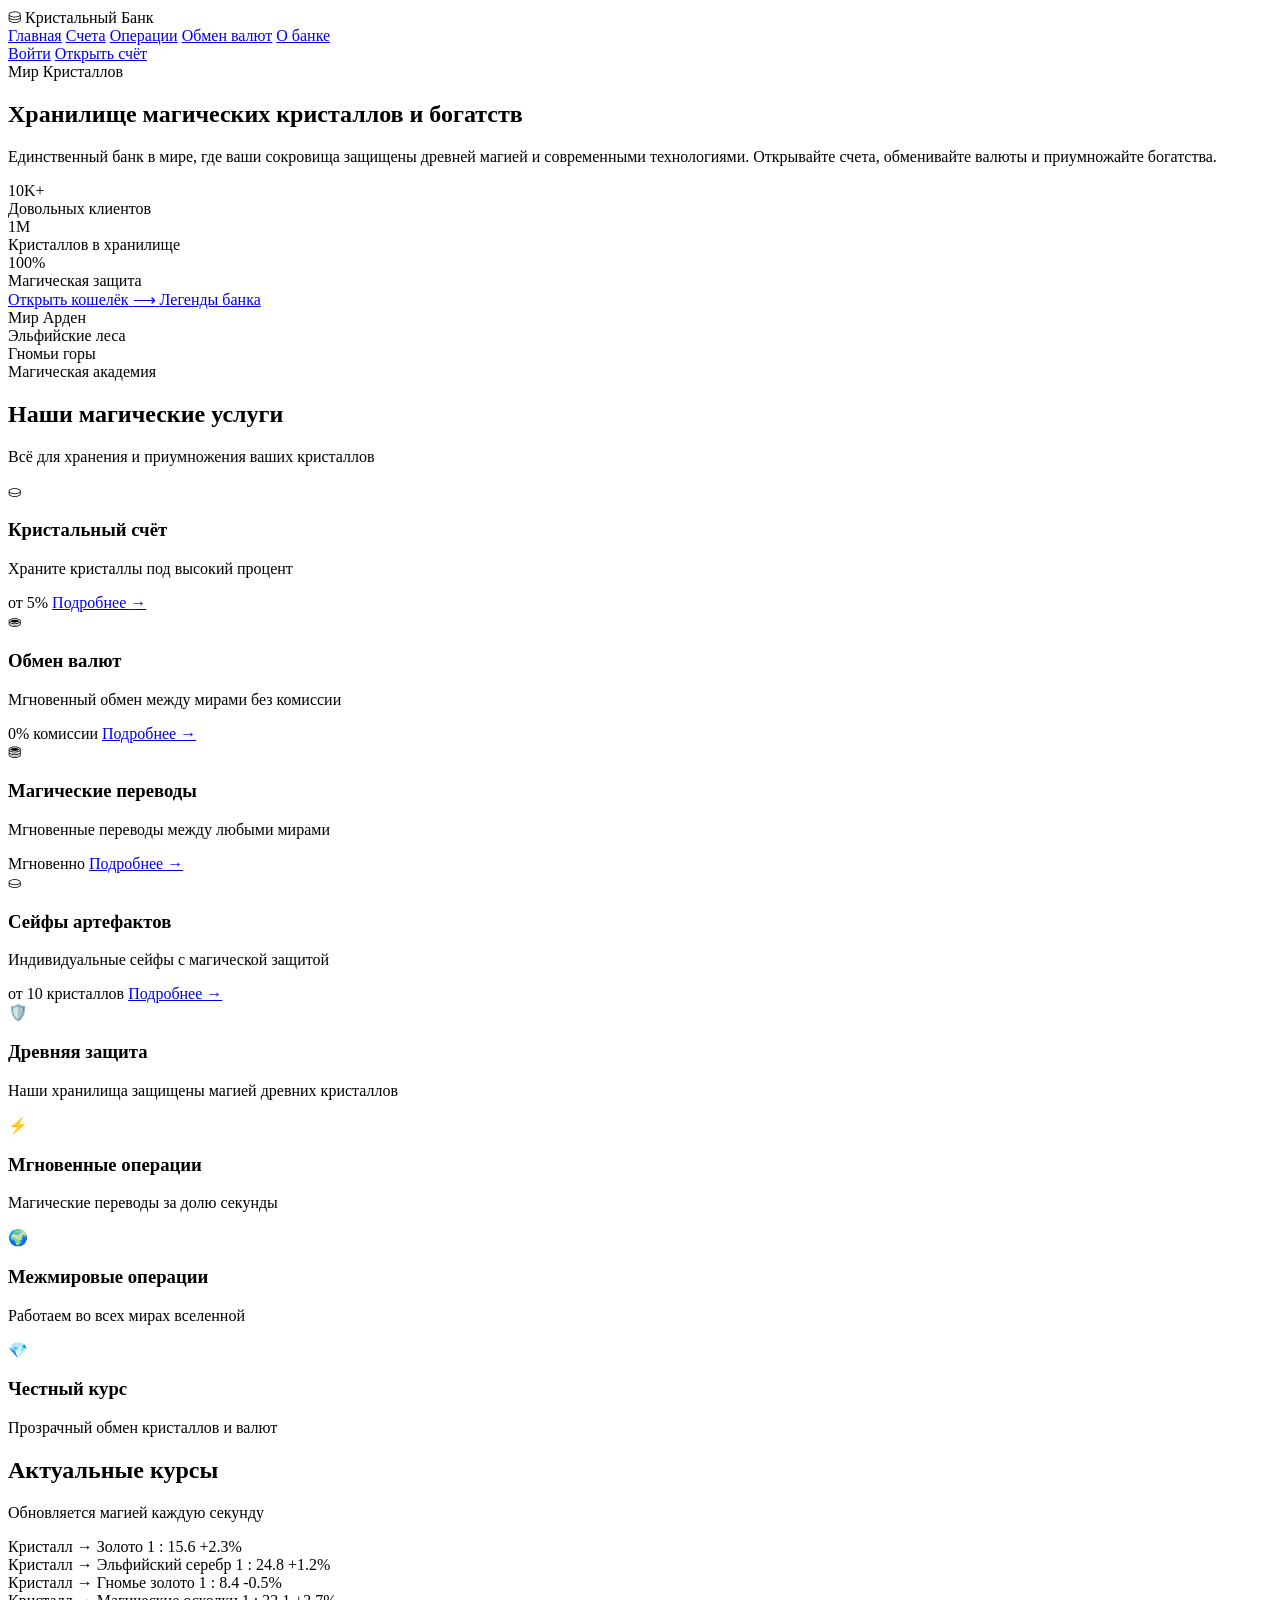
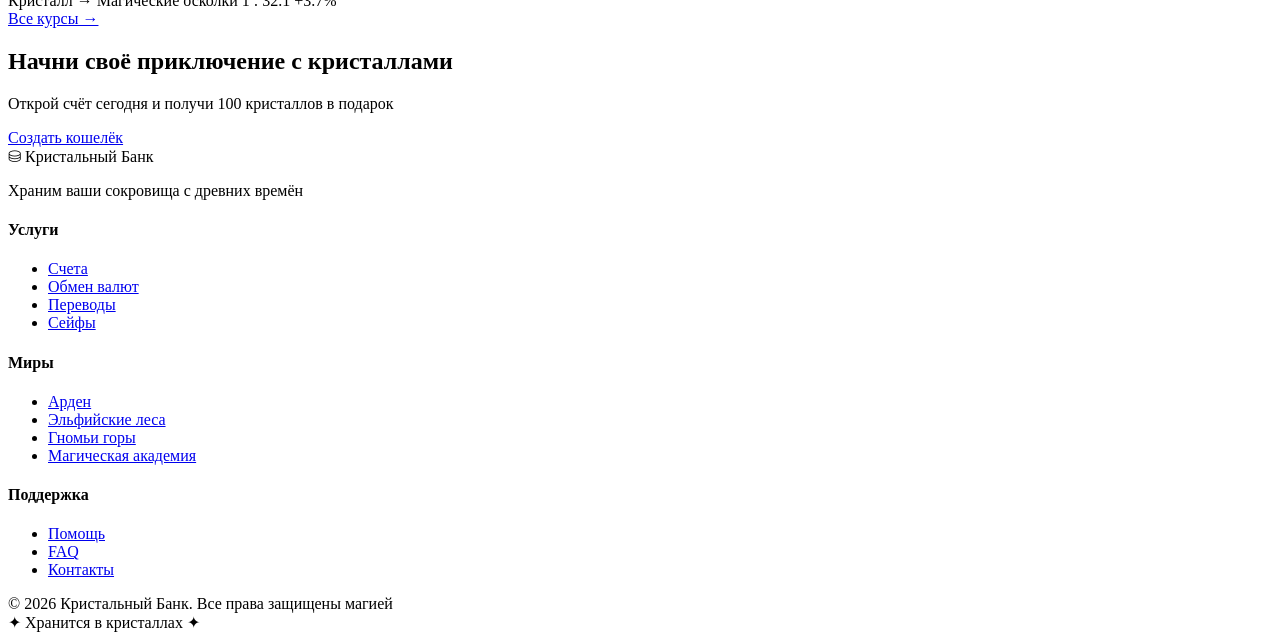
==== src/main/resources/templates/index.html @ 1b91d8c1 "Delete readme and add main bank template" ====
<!DOCTYPE html>
<html lang="ru" xmlns:th="http://www.thymeleaf.org">
<head>
    <meta charset="UTF-8">
    <meta name="viewport" content="width=device-width, initial-scale=1.0">
    <title>Кристальный Банк | Мир Кристаллов</title>
    <!-- Подключение CSS -->
    <link rel="stylesheet" href="/css/main.css">
    <!-- Шрифты -->
    <link rel="preconnect" href="https://fonts.googleapis.com">
    <link rel="preconnect" href="https://fonts.gstatic.com" crossorigin>
    <link href="https://fonts.googleapis.com/css2?family=Inter:wght@300;400;500;600;700;800&display=swap" rel="stylesheet">
</head>
<body>
<!-- Фоновые декоративные элементы (для атмосферы) -->
<div class="bg-decoration">
    <div class="crystal crystal-1"></div>
    <div class="crystal crystal-2"></div>
    <div class="crystal crystal-3"></div>
    <div class="crystal crystal-4"></div>
</div>

<!-- ШАПКА -->
<header class="header">
    <div class="container header-container">
        <div class="logo">
            <span class="logo-icon">⛁</span>
            <span class="logo-text" th:text="${bankName} ?: 'Кристальный Банк'">Кристальный Банк</span>
        </div>
        <nav class="nav">
            <a href="#" class="nav-link" th:href="@{/}">Главная</a>
            <a href="#" class="nav-link" th:href="@{/accounts}">Счета</a>
            <a href="#" class="nav-link" th:href="@{/transactions}">Операции</a>
            <a href="#" class="nav-link" th:href="@{/exchange}">Обмен валют</a>
            <a href="#" class="nav-link" th:href="@{/about}">О банке</a>
        </nav>
        <div class="header-actions">
            <a href="#" class="btn btn-outline" th:href="@{/login}">Войти</a>
            <a href="#" class="btn btn-primary" th:href="@{/register}">Открыть счёт</a>
        </div>
    </div>
</header>

<!-- ГЛАВНЫЙ ЭКРАН (HERO) -->
<section class="hero">
    <div class="container hero-container">
        <div class="hero-content">
            <div class="hero-badge" th:text="${worldName} ?: 'Мир Кристаллов'">Мир Кристаллов</div>
            <h1 class="hero-title">
                Хранилище <span class="gradient-text">магических кристаллов</span> и богатств
            </h1>
            <p class="hero-description">
                Единственный банк в мире, где ваши сокровища защищены древней магией и современными технологиями.
                Открывайте счета, обменивайте валюты и приумножайте богатства.
            </p>
            <div class="hero-stats">
                <div class="stat-item">
                    <div class="stat-value" th:text="${clientCount} ?: '10K+'">10K+</div>
                    <div class="stat-label">Довольных клиентов</div>
                </div>
                <div class="stat-item">
                    <div class="stat-value" th:text="${crystalCount} ?: '1M'">1M</div>
                    <div class="stat-label">Кристаллов в хранилище</div>
                </div>
                <div class="stat-item">
                    <div class="stat-value" th:text="${securityLevel} ?: '100%'">100%</div>
                    <div class="stat-label">Магическая защита</div>
                </div>
            </div>
            <div class="hero-buttons">
                <a href="#" class="btn btn-primary btn-large" th:href="@{/register}">
                    <span class="btn-text">Открыть кошелёк</span>
                    <span class="btn-icon">⟶</span>
                </a>
                <a href="#" class="btn btn-outline btn-large" th:href="@{/about}">
                    <span class="btn-text">Легенды банка</span>
                </a>
            </div>
        </div>
        <div class="hero-image">
            <div class="crystal-display">
                <div class="floating-crystal crystal-orange"></div>
                <div class="floating-crystal crystal-blue"></div>
                <div class="floating-crystal crystal-orange-small"></div>
                <div class="floating-crystal crystal-blue-small"></div>
                <div class="crystal-glow"></div>
            </div>
        </div>
    </div>
</section>

<!-- ПАРТНЁРЫ / МИРЫ -->
<section class="partners">
    <div class="container">
        <div class="partners-grid" th:each="world : ${worlds} ?: ${defaultWorlds}">
            <div class="partner-item" th:text="${world.name} ?: 'Мир Арден'">Мир Арден</div>
            <div class="partner-item" th:text="${world.name2} ?: 'Эльфийские леса'">Эльфийские леса</div>
            <div class="partner-item" th:text="${world.name3} ?: 'Гномьи горы'">Гномьи горы</div>
            <div class="partner-item" th:text="${world.name4} ?: 'Магическая академия'">Магическая академия</div>
        </div>
    </div>
</section>

<!-- УСЛУГИ -->
<section class="services">
    <div class="container">
        <div class="section-header">
            <h2 class="section-title">Наши <span class="gradient-text">магические</span> услуги</h2>
            <p class="section-description">Всё для хранения и приумножения ваших кристаллов</p>
        </div>

        <div class="services-grid">
            <!-- Карточка 1 -->
            <div class="service-card" th:each="service : ${services}">
                <div class="card-icon">⛀</div>
                <h3 class="card-title" th:text="${service.name} ?: 'Кристальный счёт'">Кристальный счёт</h3>
                <p class="card-description" th:text="${service.desc} ?: 'Храните кристаллы под высокий процент'">
                    Храните кристаллы под высокий процент
                </p>
                <div class="card-footer">
                    <span class="card-rate" th:text="${service.rate} ?: 'от 5%'">от 5%</span>
                    <a href="#" class="card-link" th:href="@{${service.link} ?: '/accounts'}">
                        Подробнее <span class="link-arrow">→</span>
                    </a>
                </div>
            </div>

            <!-- Карточка 2 (статическая, если нет динамики) -->
            <div class="service-card">
                <div class="card-icon">⛂</div>
                <h3 class="card-title">Обмен валют</h3>
                <p class="card-description">Мгновенный обмен между мирами без комиссии</p>
                <div class="card-footer">
                    <span class="card-rate">0% комиссии</span>
                    <a href="#" class="card-link" th:href="@{/exchange}">Подробнее →</a>
                </div>
            </div>

            <!-- Карточка 3 -->
            <div class="service-card">
                <div class="card-icon">⛃</div>
                <h3 class="card-title">Магические переводы</h3>
                <p class="card-description">Мгновенные переводы между любыми мирами</p>
                <div class="card-footer">
                    <span class="card-rate">Мгновенно</span>
                    <a href="#" class="card-link" th:href="@{/transfers}">Подробнее →</a>
                </div>
            </div>

            <!-- Карточка 4 -->
            <div class="service-card">
                <div class="card-icon">⛀</div>
                <h3 class="card-title">Сейфы артефактов</h3>
                <p class="card-description">Индивидуальные сейфы с магической защитой</p>
                <div class="card-footer">
                    <span class="card-rate">от 10 кристаллов</span>
                    <a href="#" class="card-link" th:href="@{/vaults}">Подробнее →</a>
                </div>
            </div>
        </div>
    </div>
</section>

<!-- ПРЕИМУЩЕСТВА -->
<section class="advantages">
    <div class="container">
        <div class="advantages-grid">
            <div class="advantage-item">
                <div class="advantage-icon">🛡️</div>
                <h3>Древняя защита</h3>
                <p>Наши хранилища защищены магией древних кристаллов</p>
            </div>
            <div class="advantage-item">
                <div class="advantage-icon">⚡</div>
                <h3>Мгновенные операции</h3>
                <p>Магические переводы за долю секунды</p>
            </div>
            <div class="advantage-item">
                <div class="advantage-icon">🌍</div>
                <h3>Межмировые операции</h3>
                <p>Работаем во всех мирах вселенной</p>
            </div>
            <div class="advantage-item">
                <div class="advantage-icon">💎</div>
                <h3>Честный курс</h3>
                <p>Прозрачный обмен кристаллов и валют</p>
            </div>
        </div>
    </div>
</section>

<!-- КУРСЫ КРИСТАЛЛОВ -->
<section class="rates">
    <div class="container">
        <div class="section-header">
            <h2 class="section-title">Актуальные <span class="gradient-text">курсы</span></h2>
            <p class="section-description">Обновляется магией каждую секунду</p>
        </div>

        <div class="rates-table" th:each="rate : ${exchangeRates}">
            <div class="rate-row" th:each="rate, iterStat : ${exchangeRates}">
                <span class="currency" th:text="${rate.currency} ?: 'Кристалл → Золото'">Кристалл → Золото</span>
                <span class="value" th:text="${rate.value} ?: '1 : 15.6'">1 : 15.6</span>
                <span class="change" th:classappend="${rate.change > 0} ? 'positive' : 'negative'"
                      th:text="${rate.change} ?: '+2.3%'">+2.3%</span>
            </div>
            <!-- Статические примеры -->
            <div class="rate-row">
                <span class="currency">Кристалл → Эльфийский серебр</span>
                <span class="value">1 : 24.8</span>
                <span class="change positive">+1.2%</span>
            </div>
            <div class="rate-row">
                <span class="currency">Кристалл → Гномье золото</span>
                <span class="value">1 : 8.4</span>
                <span class="change negative">-0.5%</span>
            </div>
            <div class="rate-row">
                <span class="currency">Кристалл → Магические осколки</span>
                <span class="value">1 : 32.1</span>
                <span class="change positive">+3.7%</span>
            </div>
        </div>

        <div class="rates-footer">
            <a href="#" class="btn btn-outline" th:href="@{/exchange}">Все курсы →</a>
        </div>
    </div>
</section>

<!-- ПРИЗЫВ К ДЕЙСТВИЮ -->
<section class="cta">
    <div class="container">
        <div class="cta-content">
            <h2 class="cta-title">Начни своё приключение с кристаллами</h2>
            <p class="cta-description">Открой счёт сегодня и получи 100 кристаллов в подарок</p>
            <a href="#" class="btn btn-primary btn-large" th:href="@{/register}">
                <span class="btn-text">Создать кошелёк</span>
            </a>
        </div>
        <div class="cta-decoration"></div>
    </div>
</section>

<!-- ПОДВАЛ -->
<footer class="footer">
    <div class="container">
        <div class="footer-grid">
            <div class="footer-col">
                <div class="footer-logo">
                    <span class="logo-icon">⛁</span>
                    <span class="logo-text" th:text="${bankName} ?: 'Кристальный Банк'">Кристальный Банк</span>
                </div>
                <p class="footer-description">
                    Храним ваши сокровища с древних времён
                </p>
            </div>

            <div class="footer-col">
                <h4>Услуги</h4>
                <ul>
                    <li><a href="#" th:href="@{/accounts}">Счета</a></li>
                    <li><a href="#" th:href="@{/exchange}">Обмен валют</a></li>
                    <li><a href="#" th:href="@{/transfers}">Переводы</a></li>
                    <li><a href="#" th:href="@{/vaults}">Сейфы</a></li>
                </ul>
            </div>

            <div class="footer-col">
                <h4>Миры</h4>
                <ul>
                    <li><a href="#">Арден</a></li>
                    <li><a href="#">Эльфийские леса</a></li>
                    <li><a href="#">Гномьи горы</a></li>
                    <li><a href="#">Магическая академия</a></li>
                </ul>
            </div>

            <div class="footer-col">
                <h4>Поддержка</h4>
                <ul>
                    <li><a href="#" th:href="@{/help}">Помощь</a></li>
                    <li><a href="#" th:href="@{/faq}">FAQ</a></li>
                    <li><a href="#" th:href="@{/contacts}">Контакты</a></li>
                </ul>
            </div>
        </div>

        <div class="footer-bottom">
            <div class="copyright" th:text="${copyright} ?: '© 2026 Кристальный Банк. Все права защищены магией'">
                © 2026 Кристальный Банк. Все права защищены магией
            </div>
            <div class="magic-signature">✦ Хранится в кристаллах ✦</div>
        </div>
    </div>
</footer>
</body>
</html>
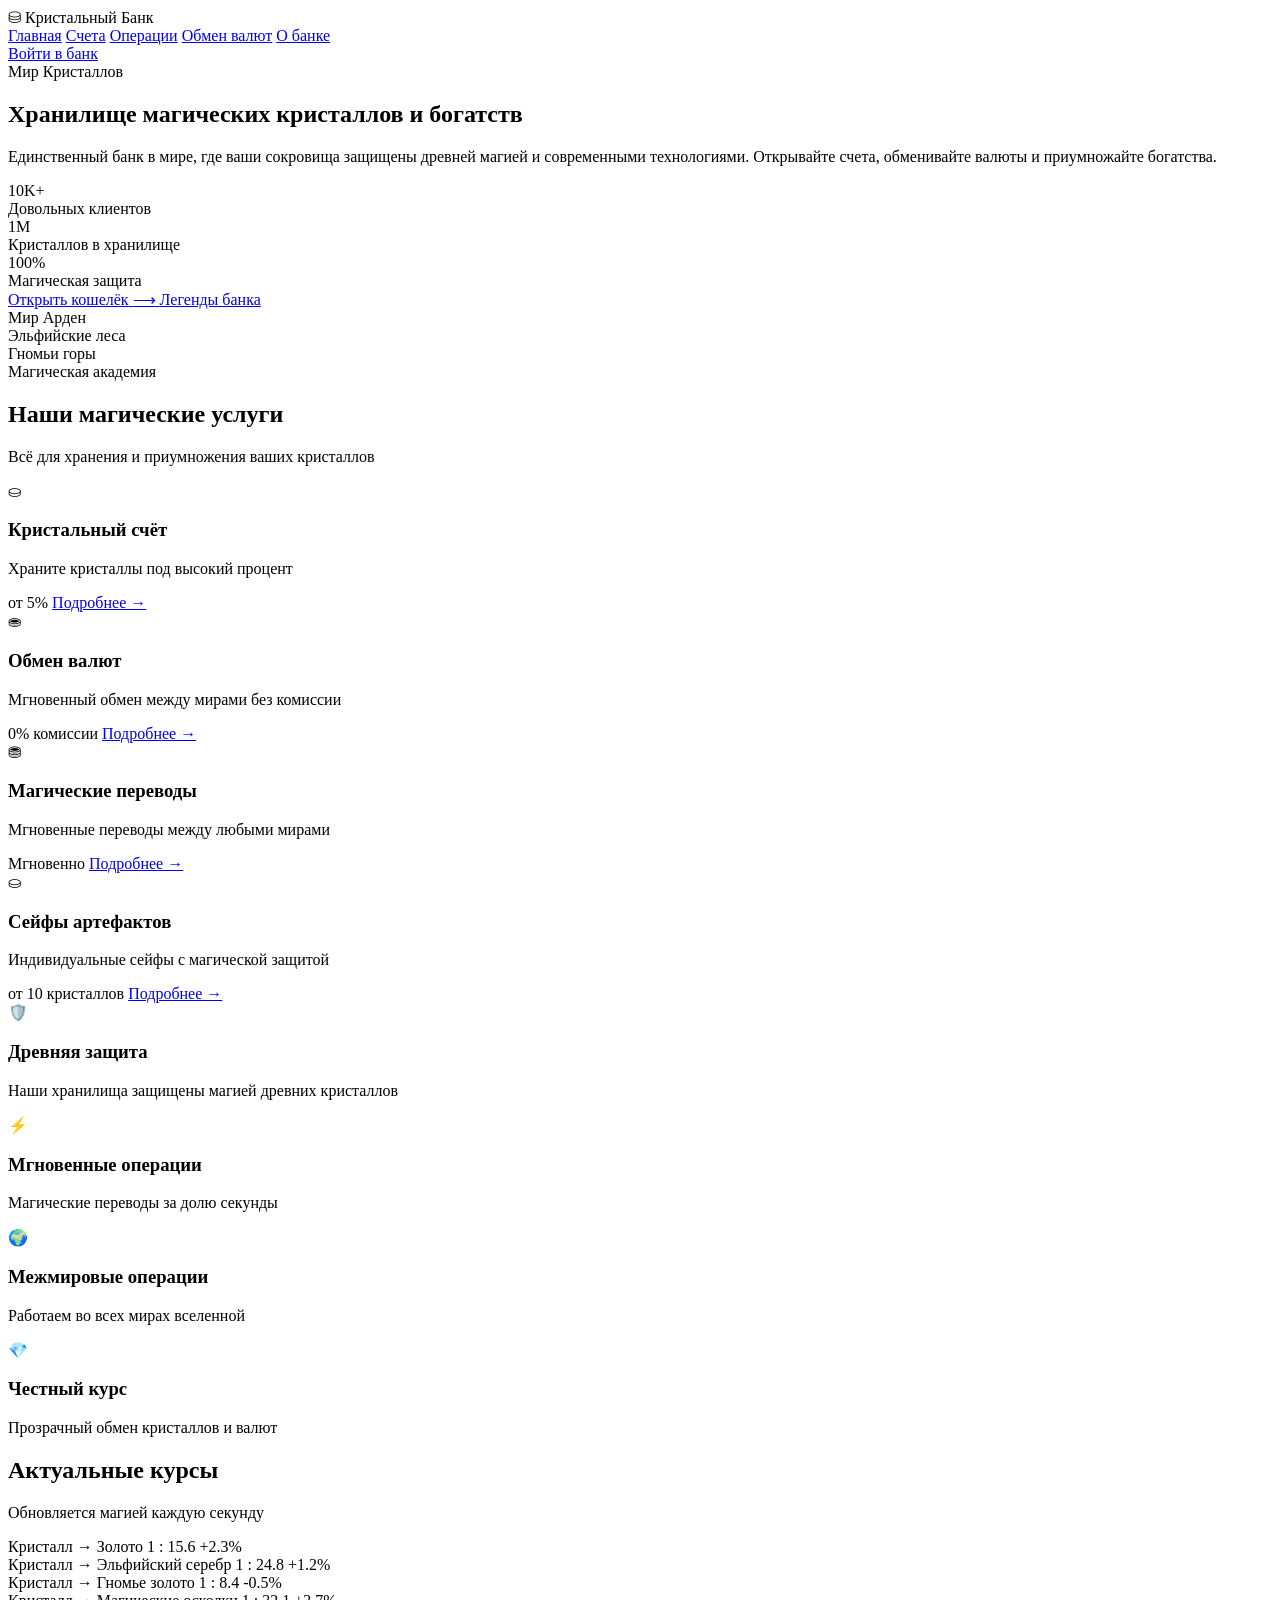
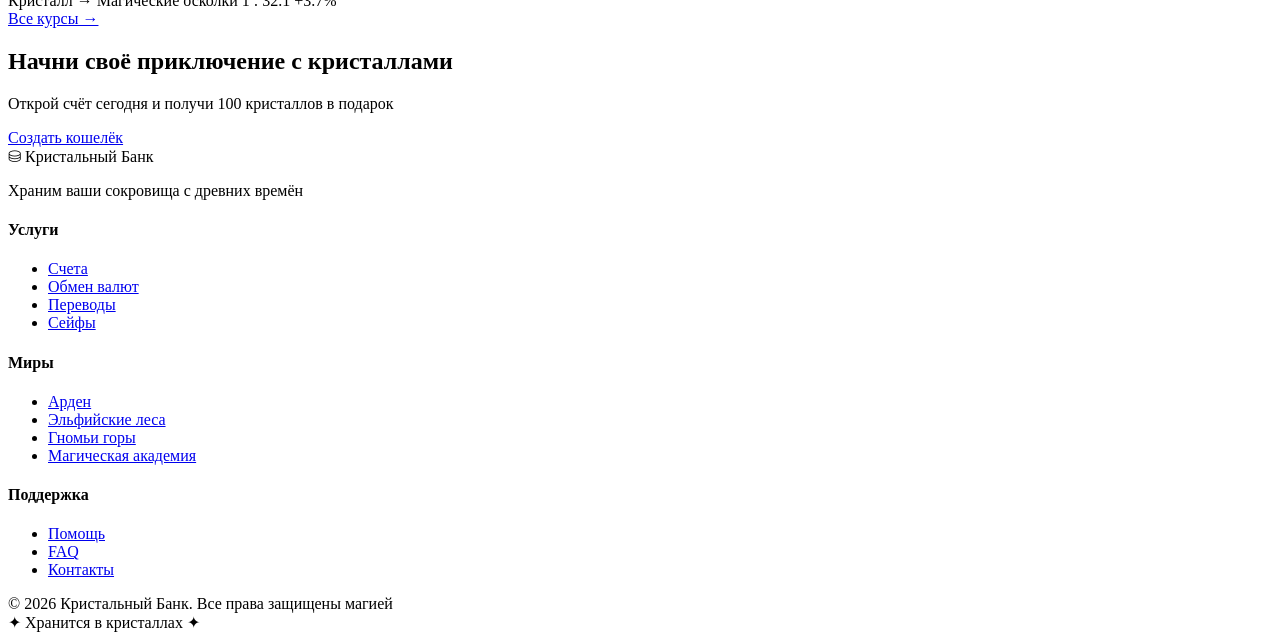
==== commit 3bd94b69: "Fixed HTML + CSS" ====
--- a/src/main/resources/templates/index.html
+++ b/src/main/resources/templates/index.html
@@ -4,15 +4,12 @@
     <meta charset="UTF-8">
     <meta name="viewport" content="width=device-width, initial-scale=1.0">
     <title>Кристальный Банк | Мир Кристаллов</title>
-    <!-- Подключение CSS -->
     <link rel="stylesheet" href="/css/main.css">
-    <!-- Шрифты -->
     <link rel="preconnect" href="https://fonts.googleapis.com">
     <link rel="preconnect" href="https://fonts.gstatic.com" crossorigin>
     <link href="https://fonts.googleapis.com/css2?family=Inter:wght@300;400;500;600;700;800&display=swap" rel="stylesheet">
 </head>
 <body>
-<!-- Фоновые декоративные элементы (для атмосферы) -->
 <div class="bg-decoration">
     <div class="crystal crystal-1"></div>
     <div class="crystal crystal-2"></div>
@@ -20,7 +17,6 @@
     <div class="crystal crystal-4"></div>
 </div>
 
-<!-- ШАПКА -->
 <header class="header">
     <div class="container header-container">
         <div class="logo">
@@ -35,13 +31,11 @@
             <a href="#" class="nav-link" th:href="@{/about}">О банке</a>
         </nav>
         <div class="header-actions">
-            <a href="#" class="btn btn-outline" th:href="@{/login}">Войти</a>
-            <a href="#" class="btn btn-primary" th:href="@{/register}">Открыть счёт</a>
+            <a href="#" class="btn btn-primary" th:href="@{/login}">Войти в банк</a>
         </div>
     </div>
 </header>
 
-<!-- ГЛАВНЫЙ ЭКРАН (HERO) -->
 <section class="hero">
     <div class="container hero-container">
         <div class="hero-content">
@@ -89,10 +83,9 @@
     </div>
 </section>
 
-<!-- ПАРТНЁРЫ / МИРЫ -->
 <section class="partners">
     <div class="container">
-        <div class="partners-grid" th:each="world : ${worlds} ?: ${defaultWorlds}">
+        <div class="partners-grid" th:each="world : ${worlds != null ? worlds : defaultWorlds}">
             <div class="partner-item" th:text="${world.name} ?: 'Мир Арден'">Мир Арден</div>
             <div class="partner-item" th:text="${world.name2} ?: 'Эльфийские леса'">Эльфийские леса</div>
             <div class="partner-item" th:text="${world.name3} ?: 'Гномьи горы'">Гномьи горы</div>
@@ -101,7 +94,6 @@
     </div>
 </section>
 
-<!-- УСЛУГИ -->
 <section class="services">
     <div class="container">
         <div class="section-header">
@@ -110,7 +102,6 @@
         </div>
 
         <div class="services-grid">
-            <!-- Карточка 1 -->
             <div class="service-card" th:each="service : ${services}">
                 <div class="card-icon">⛀</div>
                 <h3 class="card-title" th:text="${service.name} ?: 'Кристальный счёт'">Кристальный счёт</h3>
@@ -119,13 +110,12 @@
                 </p>
                 <div class="card-footer">
                     <span class="card-rate" th:text="${service.rate} ?: 'от 5%'">от 5%</span>
-                    <a href="#" class="card-link" th:href="@{${service.link} ?: '/accounts'}">
+                    <a href="#" class="card-link" th:href="@{${service.link != null ? service.link : '/accounts'}}">
                         Подробнее <span class="link-arrow">→</span>
                     </a>
                 </div>
             </div>
 
-            <!-- Карточка 2 (статическая, если нет динамики) -->
             <div class="service-card">
                 <div class="card-icon">⛂</div>
                 <h3 class="card-title">Обмен валют</h3>
@@ -136,7 +126,6 @@
                 </div>
             </div>
 
-            <!-- Карточка 3 -->
             <div class="service-card">
                 <div class="card-icon">⛃</div>
                 <h3 class="card-title">Магические переводы</h3>
@@ -147,7 +136,6 @@
                 </div>
             </div>
 
-            <!-- Карточка 4 -->
             <div class="service-card">
                 <div class="card-icon">⛀</div>
                 <h3 class="card-title">Сейфы артефактов</h3>
@@ -161,7 +149,6 @@
     </div>
 </section>
 
-<!-- ПРЕИМУЩЕСТВА -->
 <section class="advantages">
     <div class="container">
         <div class="advantages-grid">
@@ -189,7 +176,6 @@
     </div>
 </section>
 
-<!-- КУРСЫ КРИСТАЛЛОВ -->
 <section class="rates">
     <div class="container">
         <div class="section-header">
@@ -204,7 +190,6 @@
                 <span class="change" th:classappend="${rate.change > 0} ? 'positive' : 'negative'"
                       th:text="${rate.change} ?: '+2.3%'">+2.3%</span>
             </div>
-            <!-- Статические примеры -->
             <div class="rate-row">
                 <span class="currency">Кристалл → Эльфийский серебр</span>
                 <span class="value">1 : 24.8</span>
@@ -228,7 +213,6 @@
     </div>
 </section>
 
-<!-- ПРИЗЫВ К ДЕЙСТВИЮ -->
 <section class="cta">
     <div class="container">
         <div class="cta-content">
@@ -242,7 +226,6 @@
     </div>
 </section>
 
-<!-- ПОДВАЛ -->
 <footer class="footer">
     <div class="container">
         <div class="footer-grid">
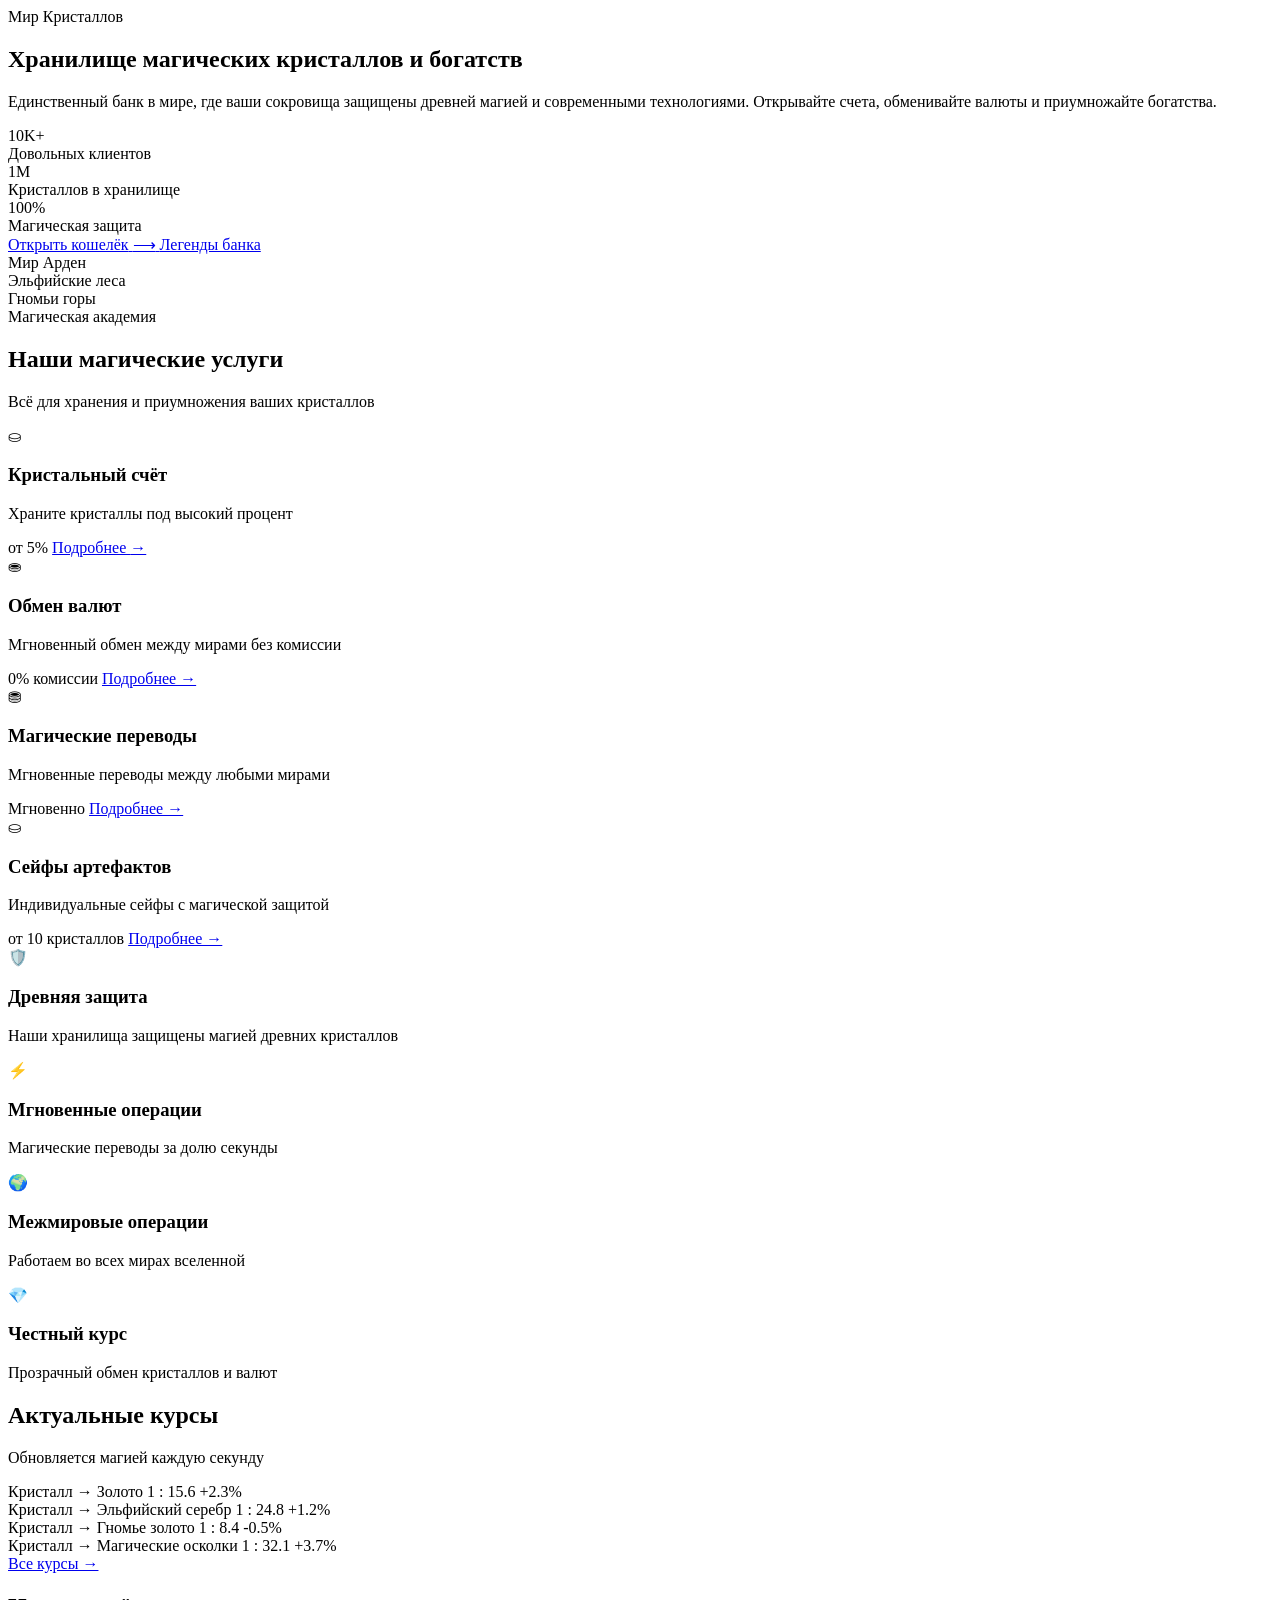
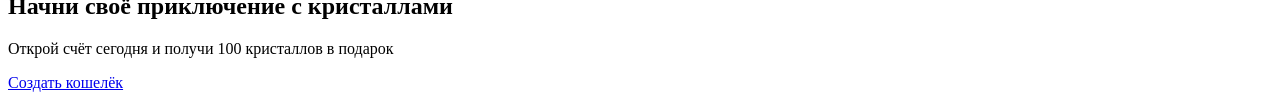
==== commit 94bc9162: "Firstly MVP front bank" ====
--- a/src/main/resources/templates/index.html
+++ b/src/main/resources/templates/index.html
@@ -17,24 +17,7 @@
     <div class="crystal crystal-4"></div>
 </div>
 
-<header class="header">
-    <div class="container header-container">
-        <div class="logo">
-            <span class="logo-icon">⛁</span>
-            <span class="logo-text" th:text="${bankName} ?: 'Кристальный Банк'">Кристальный Банк</span>
-        </div>
-        <nav class="nav">
-            <a href="#" class="nav-link" th:href="@{/}">Главная</a>
-            <a href="#" class="nav-link" th:href="@{/accounts}">Счета</a>
-            <a href="#" class="nav-link" th:href="@{/transactions}">Операции</a>
-            <a href="#" class="nav-link" th:href="@{/exchange}">Обмен валют</a>
-            <a href="#" class="nav-link" th:href="@{/about}">О банке</a>
-        </nav>
-        <div class="header-actions">
-            <a href="#" class="btn btn-primary" th:href="@{/login}">Войти в банк</a>
-        </div>
-    </div>
-</header>
+<div th:replace="~{fragments/bank-header :: bank-header('bank-home')}"></div>
 
 <section class="hero">
     <div class="container hero-container">
@@ -62,11 +45,11 @@
                 </div>
             </div>
             <div class="hero-buttons">
-                <a href="#" class="btn btn-primary btn-large" th:href="@{/register}">
+                <a href="#" class="btn btn-primary btn-large" th:href="@{/login}">
                     <span class="btn-text">Открыть кошелёк</span>
                     <span class="btn-icon">⟶</span>
                 </a>
-                <a href="#" class="btn btn-outline btn-large" th:href="@{/about}">
+                <a href="#" class="btn btn-outline btn-large" th:href="@{/bank-about}">
                     <span class="btn-text">Легенды банка</span>
                 </a>
             </div>
@@ -218,7 +201,7 @@
         <div class="cta-content">
             <h2 class="cta-title">Начни своё приключение с кристаллами</h2>
             <p class="cta-description">Открой счёт сегодня и получи 100 кристаллов в подарок</p>
-            <a href="#" class="btn btn-primary btn-large" th:href="@{/register}">
+            <a href="#" class="btn btn-primary btn-large" th:href="@{/login}">
                 <span class="btn-text">Создать кошелёк</span>
             </a>
         </div>
@@ -226,56 +209,6 @@
     </div>
 </section>
 
-<footer class="footer">
-    <div class="container">
-        <div class="footer-grid">
-            <div class="footer-col">
-                <div class="footer-logo">
-                    <span class="logo-icon">⛁</span>
-                    <span class="logo-text" th:text="${bankName} ?: 'Кристальный Банк'">Кристальный Банк</span>
-                </div>
-                <p class="footer-description">
-                    Храним ваши сокровища с древних времён
-                </p>
-            </div>
-
-            <div class="footer-col">
-                <h4>Услуги</h4>
-                <ul>
-                    <li><a href="#" th:href="@{/accounts}">Счета</a></li>
-                    <li><a href="#" th:href="@{/exchange}">Обмен валют</a></li>
-                    <li><a href="#" th:href="@{/transfers}">Переводы</a></li>
-                    <li><a href="#" th:href="@{/vaults}">Сейфы</a></li>
-                </ul>
-            </div>
-
-            <div class="footer-col">
-                <h4>Миры</h4>
-                <ul>
-                    <li><a href="#">Арден</a></li>
-                    <li><a href="#">Эльфийские леса</a></li>
-                    <li><a href="#">Гномьи горы</a></li>
-                    <li><a href="#">Магическая академия</a></li>
-                </ul>
-            </div>
-
-            <div class="footer-col">
-                <h4>Поддержка</h4>
-                <ul>
-                    <li><a href="#" th:href="@{/help}">Помощь</a></li>
-                    <li><a href="#" th:href="@{/faq}">FAQ</a></li>
-                    <li><a href="#" th:href="@{/contacts}">Контакты</a></li>
-                </ul>
-            </div>
-        </div>
-
-        <div class="footer-bottom">
-            <div class="copyright" th:text="${copyright} ?: '© 2026 Кристальный Банк. Все права защищены магией'">
-                © 2026 Кристальный Банк. Все права защищены магией
-            </div>
-            <div class="magic-signature">✦ Хранится в кристаллах ✦</div>
-        </div>
-    </div>
-</footer>
+<div th:replace="~{fragments/bank-footer :: bank-footer}"></div>
 </body>
 </html>
